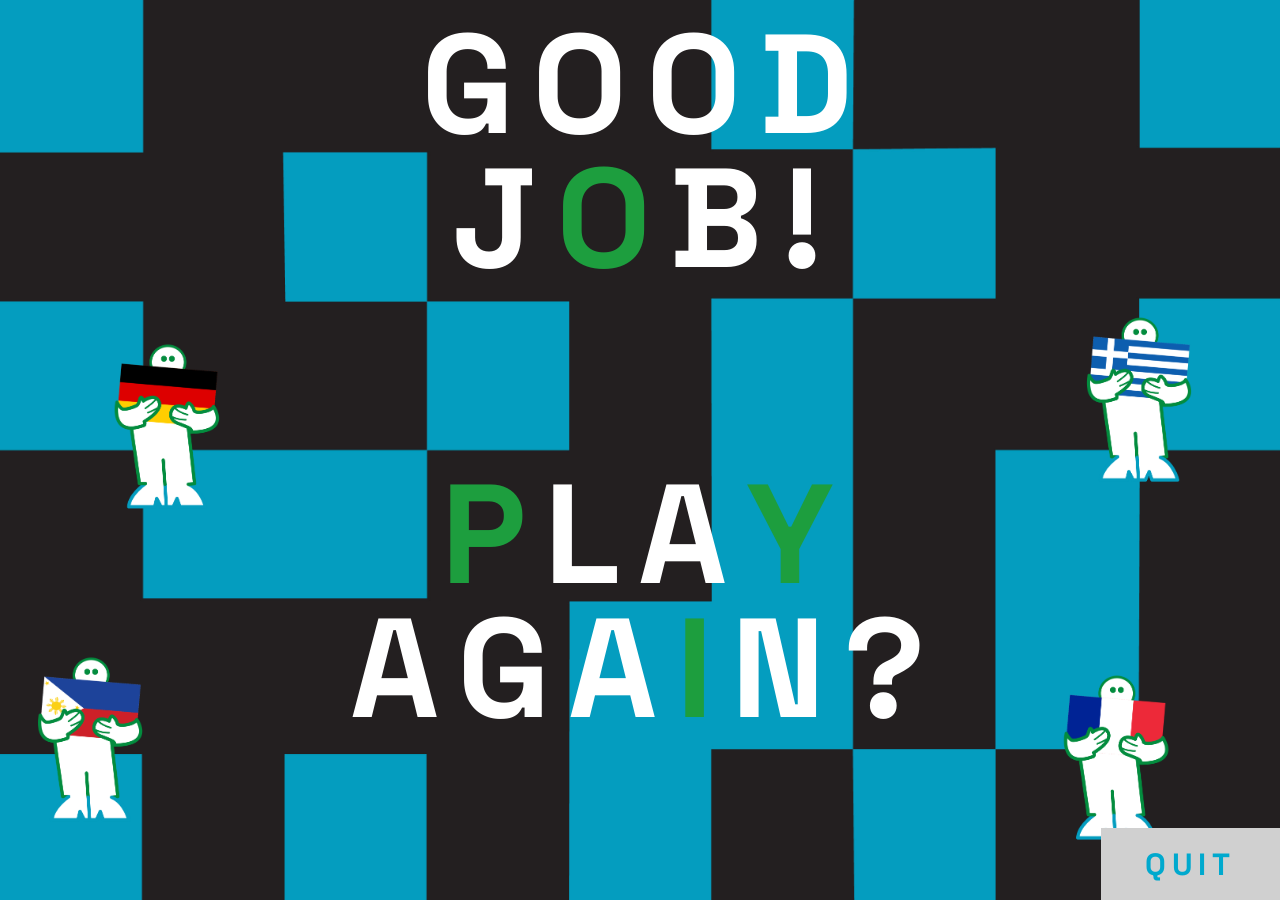
==== completion.html @ 7cf634e8 "Update II 04.26.26" ====
<!DOCTYPE html>
<html>
<head>
    <meta charset="utf-8">
    <meta http-equiv="X-UA-Compatible" content="IE=edge">
    <title>Say Hello! - Good Job!</title>
    <link rel="preconnect" href="https://fonts.googleapis.com">
    <link rel="preconnect" href="https://fonts.gstatic.com" crossorigin>
    <link href="https://fonts.googleapis.com/css2?family=Space+Grotesk:wght@700;900&display=swap" rel="stylesheet">
    <meta name="viewport" content="width=device-width, initial-scale=1">
    <link rel="stylesheet" href="completion.css">
</head>
<body>

    <!-- Full background image — swap filename to your completion bg -->
    <!-- Characters placed at corners -->
    <img class="char char-tl" src="images/Interactive-Web_Tiny-Person_GERMAN.png"  alt="German character" />
    <img class="char char-tr" src="images/Interactive-Web_Tiny-Person_GREEK.png"   alt="Greek character" />
    <img class="char char-bl" src="images/Interactive-Web_Tiny-Person_TAGALOG.png" alt="Tagalog character" />
    <img class="char char-br" src="images/Interactive-Web_Tiny-Person_FRENCH.png"  alt="French character" />

    <!-- GOOD JOB! — top half -->
    <div class="text-block top">
        <div class="big-line">
            <span class="letter white">G</span>
            <span class="letter white">O</span>
            <span class="letter white">O</span>
            <span class="letter white">D</span>
        </div>
        <div class="big-line">
            <span class="letter white">J</span>
            <span class="letter green">O</span>
            <span class="letter white">B</span>
            <span class="letter white">!</span>
        </div>
    </div>

    <!-- PLAY AGAIN? — bottom half -->
    <div class="text-block bottom">
        <div class="big-line">
            <span class="letter green">P</span>
            <span class="letter white">L</span>
            <span class="letter white">A</span>
            <span class="letter green">Y</span>
        </div>
        <div class="big-line">
            <span class="letter white">A</span>
            <span class="letter white">G</span>
            <span class="letter white">A</span>
            <span class="letter green">I</span>
            <span class="letter white">N</span>
            <span class="letter white">?</span>
        </div>
    </div>

    <!-- PLAY AGAIN clickable overlay (whole bottom half) -->
    <a class="play-again-overlay" href="index.html"></a>

    <!-- QUIT button bottom right -->
    <button class="btn-quit" onclick="location.href='index.html'">QUIT</button>

</body>
</html>
---- completion.css ----
/* ─────────────────────────────────────────────────────
   completion.css
   ───────────────────────────────────────────────────── */

:root {
    --green: #1d9e3e;
    --teal:  #00a9ce;
    --black: #1a1a1a;
    --grey:  #d0d0d0;
    --white: #ffffff;
    --font:  'Space Grotesk', sans-serif;
}

*, *::before, *::after { box-sizing: border-box; margin: 0; padding: 0; }

body {
    width: 100vw;
    height: 100vh;
    /* swap this for your completion background image */
    background: url('images/Interactive-Web_Background12.jpg') center / 100% 100% no-repeat;
    position: relative;
    overflow: hidden;
}

/* ── CHARACTERS ──────────────────────────────────────── */
.char {
    position: absolute;
    width: clamp(80px, 10vw, 140px);
    height: auto;
    pointer-events: none;
}

.char-tl { top: 38%;  left: 8%;  }
.char-tr { top: 35%;  right: 6%; }
.char-bl { bottom: 8%; left: 2%;  }
.char-br { bottom: 6%; right: 8%; }

/* ── TEXT BLOCKS ─────────────────────────────────────── */
.text-block {
    position: absolute;
    left: 50%;
    transform: translateX(-50%);
    display: flex;
    flex-direction: column;
    align-items: center;
    gap: 0;
    width: 90%;
}

.text-block.top    { top: 2%; }
.text-block.bottom { top: 52%; }

/* ── LETTER LINES ────────────────────────────────────── */
.big-line {
    display: flex;
    align-items: center;
    justify-content: center;
    gap: clamp(4px, 1vw, 16px);
    line-height: 1;
}

.letter {
    font-family: var(--font);
    font-weight: 900;
    font-size: clamp(64px, 11vw, 148px);
    letter-spacing: 0.04em;
    line-height: 0.95;
    display: inline-block;
}

.letter.white { color: var(--white); }
.letter.green { color: var(--green); }

/* ── PLAY AGAIN OVERLAY ──────────────────────────────── */
/* Makes the entire bottom text clickable to play again */
.play-again-overlay {
    position: absolute;
    top: 50%;
    left: 0;
    width: 100%;
    height: 50%;
    cursor: pointer;
    z-index: 10;
}

/* ── QUIT BUTTON ─────────────────────────────────────── */
.btn-quit {
    position: absolute;
    bottom: 0;
    right: 0;
    width:  clamp(120px, 14vw, 190px);
    height: clamp(70px,  8vh,  110px);
    background: var(--grey);
    border: none;
    cursor: pointer;
    font-family: var(--font);
    font-weight: 700;
    font-size: clamp(18px, 2.4vw, 32px);
    letter-spacing: 0.18em;
    color: var(--teal);
    display: flex;
    align-items: center;
    justify-content: center;
    transition: background 0.15s, transform 0.12s;
    z-index: 20;
}

.btn-quit:hover  { background: #b8b8b8; transform: scale(1.03); }
.btn-quit:active { transform: scale(0.97); }
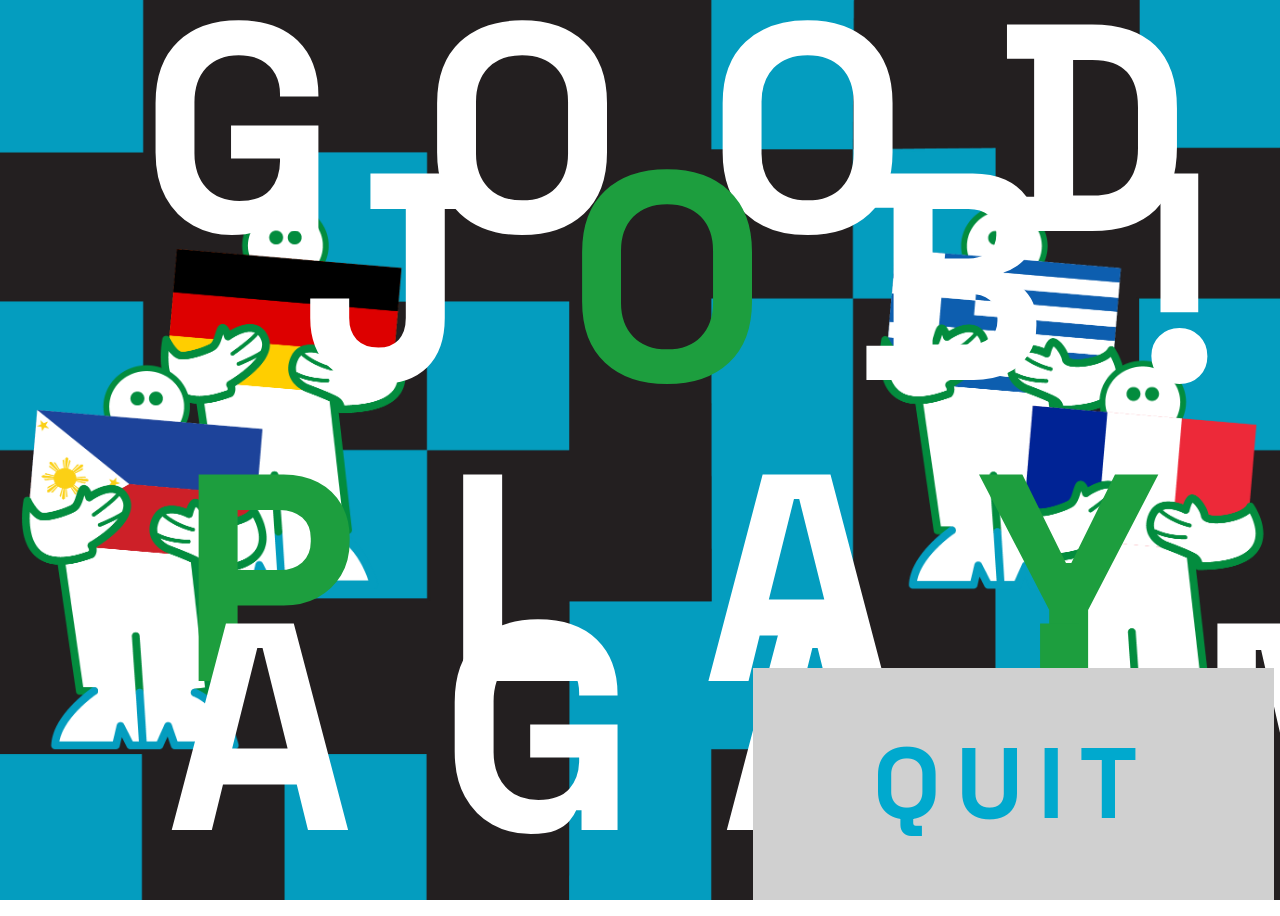
==== commit 06a40bf4: "Update III 04.28.26" ====
--- a/completion.html
+++ b/completion.html
@@ -12,51 +12,56 @@
 </head>
 <body>
 
-    <!-- Full background image — swap filename to your completion bg -->
-    <!-- Characters placed at corners -->
     <img class="char char-tl" src="images/Interactive-Web_Tiny-Person_GERMAN.png"  alt="German character" />
     <img class="char char-tr" src="images/Interactive-Web_Tiny-Person_GREEK.png"   alt="Greek character" />
     <img class="char char-bl" src="images/Interactive-Web_Tiny-Person_TAGALOG.png" alt="Tagalog character" />
     <img class="char char-br" src="images/Interactive-Web_Tiny-Person_FRENCH.png"  alt="French character" />
 
-    <!-- GOOD JOB! — top half -->
-    <div class="text-block top">
-        <div class="big-line">
-            <span class="letter white">G</span>
-            <span class="letter white">O</span>
-            <span class="letter white">O</span>
-            <span class="letter white">D</span>
-        </div>
-        <div class="big-line">
-            <span class="letter white">J</span>
-            <span class="letter green">O</span>
-            <span class="letter white">B</span>
-            <span class="letter white">!</span>
+    <div class="completion-good">
+        <div class="completion-line">
+            <span class="completion-letter white">G</span>
+            <span class="completion-letter white">O</span>
+            <span class="completion-letter white">O</span>
+            <span class="completion-letter white">D</span>
         </div>
     </div>
 
-    <!-- PLAY AGAIN? — bottom half -->
-    <div class="text-block bottom">
-        <div class="big-line">
-            <span class="letter green">P</span>
-            <span class="letter white">L</span>
-            <span class="letter white">A</span>
-            <span class="letter green">Y</span>
-        </div>
-        <div class="big-line">
-            <span class="letter white">A</span>
-            <span class="letter white">G</span>
-            <span class="letter white">A</span>
-            <span class="letter green">I</span>
-            <span class="letter white">N</span>
-            <span class="letter white">?</span>
+    <div class="completion-job">
+        <div class="completion-line">
+            <span class="completion-letter white">J</span>
+            <span class="completion-letter green">O</span>
+            <span class="completion-letter white">B</span>
+            <span class="completion-letter white">!</span>
         </div>
     </div>
 
-    <!-- PLAY AGAIN clickable overlay (whole bottom half) -->
+    <div class="completion-play">
+        <div class="completion-line">
+            <span class="completion-letter green">P</span>
+            <span class="completion-letter white">L</span>
+            <span class="completion-letter white"> </span>
+            <span class="completion-letter white">A</span>
+            <span class="completion-letter green">Y</span>
+        </div>
+    </div>
+
+    <div class="completion-again">
+        <div class="completion-line">
+            <span class="completion-letter white">A</span>
+            <span class="completion-letter white">G</span>
+            <span class="completion-letter white">A</span>
+            <span class="completion-letter white"> </span>
+            <span class="completion-letter white"> </span>
+            <span class="completion-letter green">I</span>
+            <span class="completion-letter white"> </span>
+            <span class="completion-letter white">N</span>
+            <span class="completion-letter white">?</span>
+        </div>
+    </div>
+
+
     <a class="play-again-overlay" href="index.html"></a>
 
-    <!-- QUIT button bottom right -->
     <button class="btn-quit" onclick="location.href='index.html'">QUIT</button>
 
 </body>
--- a/completion.css
+++ b/completion.css
@@ -1,14 +1,9 @@
-/* ─────────────────────────────────────────────────────
-   completion.css
-   ───────────────────────────────────────────────────── */
-
+/* COLOR */
 :root {
     --green: #1d9e3e;
     --teal:  #00a9ce;
-    --black: #1a1a1a;
     --grey:  #d0d0d0;
     --white: #ffffff;
-    --font:  'Space Grotesk', sans-serif;
 }
 
 *, *::before, *::after { box-sizing: border-box; margin: 0; padding: 0; }
@@ -16,87 +11,110 @@
 body {
     width: 100vw;
     height: 100vh;
-    /* swap this for your completion background image */
     background: url('images/Interactive-Web_Background12.jpg') center / 100% 100% no-repeat;
     position: relative;
     overflow: hidden;
 }
 
-/* ── CHARACTERS ──────────────────────────────────────── */
+/* CHARACTERS */
 .char {
     position: absolute;
-    width: clamp(80px, 10vw, 140px);
+    width: clamp(300px, 12vw, 180px);
     height: auto;
     pointer-events: none;
 }
 
-.char-tl { top: 38%;  left: 8%;  }
-.char-tr { top: 35%;  right: 6%; }
-.char-bl { bottom: 8%; left: 2%;  }
-.char-br { bottom: 6%; right: 8%; }
+.char-tl { top: 22%;  left: 10.2%; }
+.char-tr { top: 22%;  right: 10%; }
+.char-bl { bottom: 15%; left: -0.5%;  }
+.char-br { bottom: 15.5%; right: -0.5%; }
 
-/* ── TEXT BLOCKS ─────────────────────────────────────── */
-.text-block {
+/* GOOD */
+.completion-good {
     position: absolute;
-    left: 50%;
-    transform: translateX(-50%);
+    left: 11%;
+    top: -2%;
     display: flex;
     flex-direction: column;
-    align-items: center;
     gap: 0;
-    width: 90%;
 }
 
-.text-block.top    { top: 2%; }
-.text-block.bottom { top: 52%; }
+/* JOB */
+.completion-job {
+    position: absolute;
+    left: 23.5%;
+    top: 14.5%;
+    display: flex;
+    flex-direction: column;
+    gap: 0;
+}
 
-/* ── LETTER LINES ────────────────────────────────────── */
-.big-line {
+/* PLAY */
+.completion-play {
+    position: absolute;
+    left: 14%;
+    top: 48%;
     display: flex;
-    align-items: center;
-    justify-content: center;
+    flex-direction: column;
+    gap: 0;
+}
+
+/* AGAIN */
+.completion-again {
+    position: absolute;
+    left: 13%;
+    top: 64.5%;
+    display: flex;
+    flex-direction: column;
+    gap: 0;
+}
+
+/* SHARED LETTER STYLE */
+.completion-line {
+    display: flex;
+    align-items: left;
+    justify-content: left;
     gap: clamp(4px, 1vw, 16px);
     line-height: 1;
 }
 
-.letter {
-    font-family: var(--font);
+.completion-letter {
+    font-family: 'Space Grotesk', sans-serif;
     font-weight: 900;
-    font-size: clamp(64px, 11vw, 148px);
-    letter-spacing: 0.04em;
-    line-height: 0.95;
+    font-size: clamp(295px, 10vw, 130px);
+    letter-spacing: 0.25em;
+    line-height: 1;
     display: inline-block;
 }
 
-.letter.white { color: var(--white); }
-.letter.green { color: var(--green); }
+.white { color: var(--white); }
+.green { color: var(--green); }
 
-/* ── PLAY AGAIN OVERLAY ──────────────────────────────── */
-/* Makes the entire bottom text clickable to play again */
+/* PLAY AGAIN OVERLAY */
 .play-again-overlay {
     position: absolute;
     top: 50%;
     left: 0;
-    width: 100%;
+    width: 72%;
     height: 50%;
     cursor: pointer;
     z-index: 10;
 }
 
-/* ── QUIT BUTTON ─────────────────────────────────────── */
+/* QUIT BUTTON */
 .btn-quit {
     position: absolute;
     bottom: 0;
-    right: 0;
-    width:  clamp(120px, 14vw, 190px);
-    height: clamp(70px,  8vh,  110px);
+    right: 0.5%;
+    width:  clamp(521.1px, 14vw, 190px);
+    height: clamp(232.1px,  8vh,  110px);
     background: var(--grey);
     border: none;
     cursor: pointer;
-    font-family: var(--font);
+    font-family: 'Space Grotesk';
     font-weight: 700;
-    font-size: clamp(18px, 2.4vw, 32px);
-    letter-spacing: 0.18em;
+    font-size: clamp(100px, 2.4vw, 32px);
+    letter-spacing: 0.15em;
     color: var(--teal);
     display: flex;
     align-items: center;
